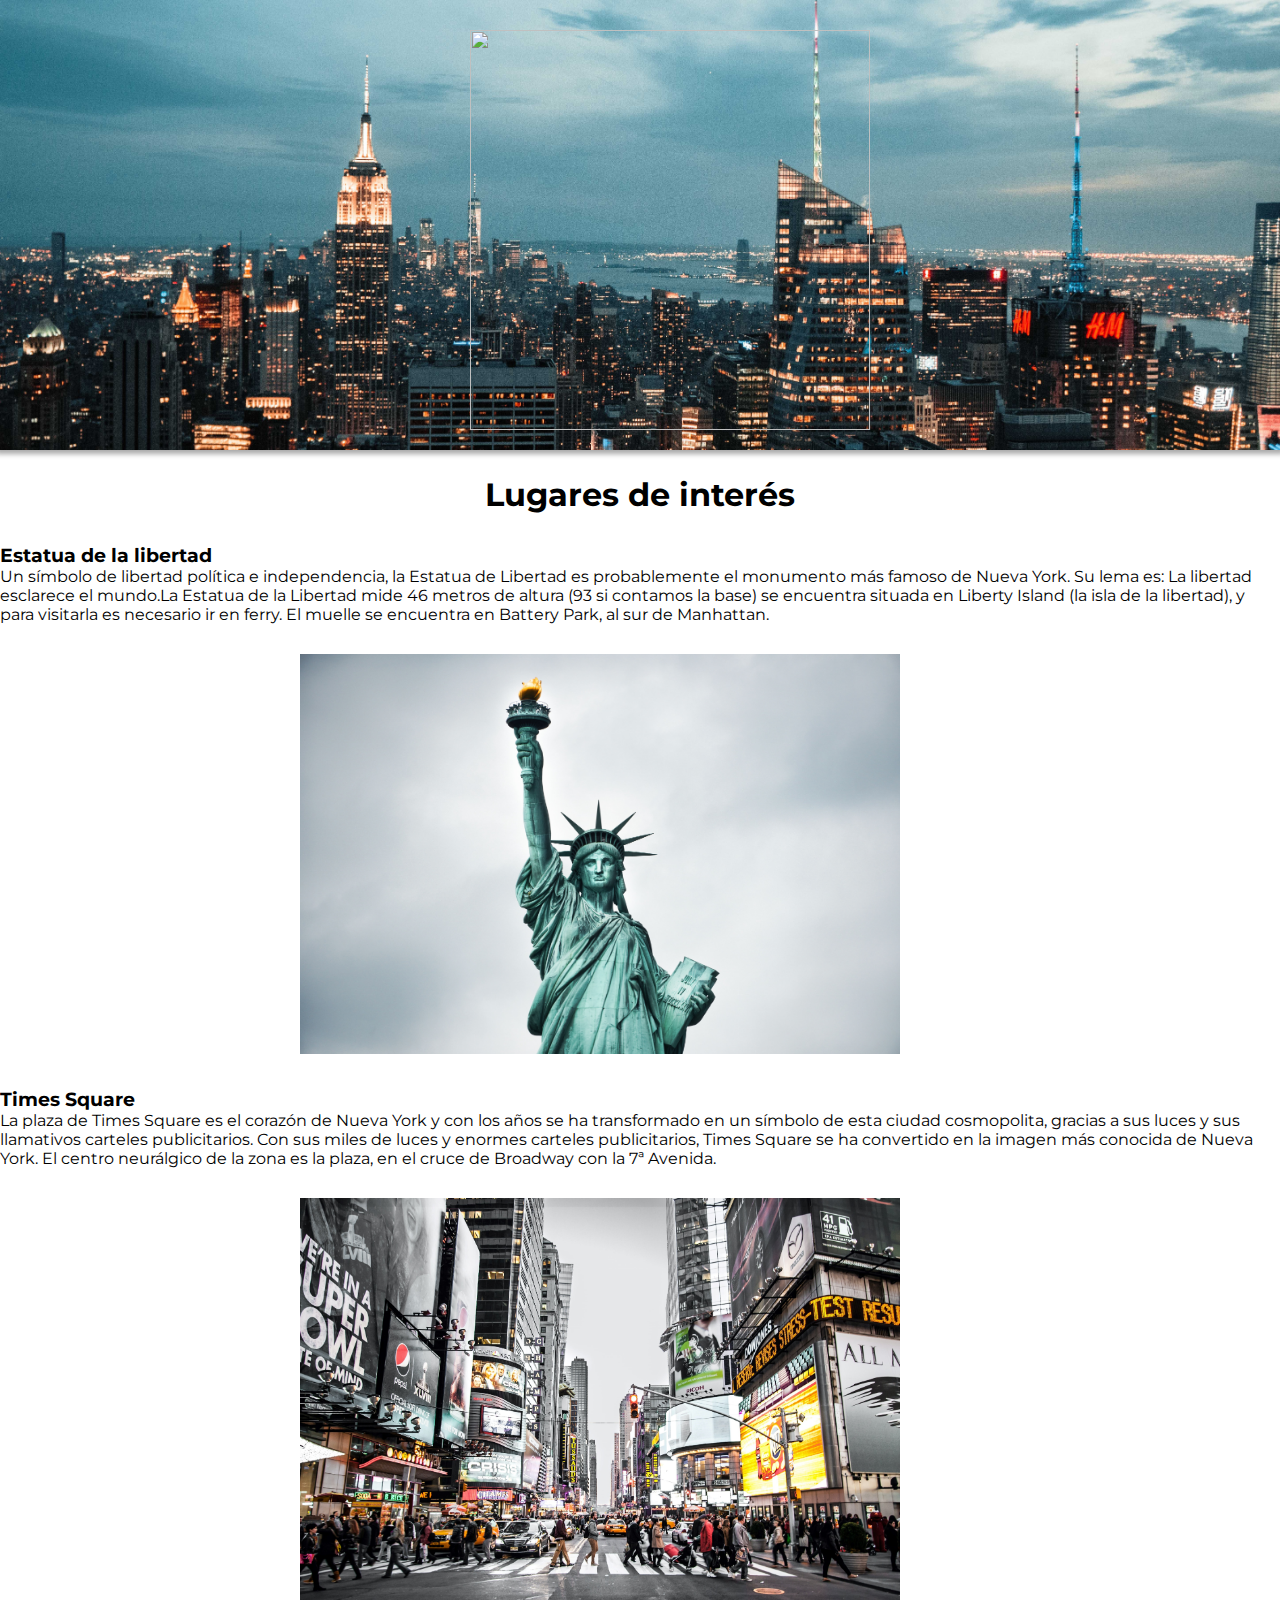
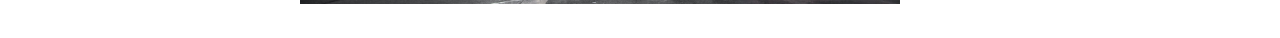
==== externos/GaleriaImgs.html @ 052c3437 "ccjcd44wdce" ====
<!DOCTYPE html>
<html lang="en">

<head>
    <meta charset="UTF-8">
    <meta http-equiv="X-UA-Compatible" content="IE=edge">
    <meta name="viewport" content="width=device-width, initial-scale=1.0">
    <title>Lugares de Interés</title>
    <link rel="stylesheet" href="../css/styleGale.css">
    <link rel="shortcut icon" href="img/new y.png" type="image/x-icon">
</head>

<body>
    <div class="header">
        <a href="../index.html"><img class="tituloimg" src="../img/NEWYORKTIT.png" alt=""></a>
    </div>
    <div>
        <H1 class="titulos">Lugares de interés</H1>
        <div>
            <h3>Estatua de la libertad</h3>
            <p>Un símbolo de libertad política e independencia, la Estatua de Libertad es probablemente el monumento más famoso de Nueva York. Su lema es: La libertad esclarece el mundo.La Estatua de la Libertad mide 46 metros de altura (93 si contamos la
                base) se encuentra situada en Liberty Island (la isla de la libertad), y para visitarla es necesario ir en ferry. El muelle se encuentra en Battery Park, al sur de Manhattan.</p>
        </div>
        <div class=>
            <img src="../img/Liber.jpg" alt="" class="imgs">
        </div>
        <div>
            <h3>Times Square</h3>
            <p>La plaza de Times Square es el corazón de Nueva York y con los años se ha transformado en un símbolo de esta ciudad cosmopolita, gracias a sus luces y sus llamativos carteles publicitarios. Con sus miles de luces y enormes carteles publicitarios,
                Times Square se ha convertido en la imagen más conocida de Nueva York. El centro neurálgico de la zona es la plaza, en el cruce de Broadway con la 7ª Avenida.</p>
        </div>
        <div class=>
            <img src="../img/Imagen4.jpg" alt="" class="imgs">
        </div>
    </div>
</body>

</html>
---- css/styleGale.css ----
@import url('https://fonts.googleapis.com/css2?family=Montserrat:wght@500&display=swap');
* {
    margin: 0%;
}

body {
    font-family: 'Montserrat', sans-serif;
}

.header {
    background-image: url(../img/night.jpg);
    height: 450px;
    background-position: center;
    background-size: cover;
    box-shadow: 0px 0px 5px 4px rgba(0, 0, 0, 0.342);
}

.tituloimg {
    height: 400px;
    width: 400px;
    margin-left: 470px;
    margin-top: 30px;
}

.titulos {
    text-align: center;
    margin-bottom: 30px;
    padding-top: 25px;
}

.row:after {
    content: "";
    display: table;
    clear: both;
}

.column-2 {
    width: 50%;
    float: left;
}

.imgs {
    margin-left: 300px;
    width: 600px;
    margin-top: 30px;
    margin-bottom: 30px;
}
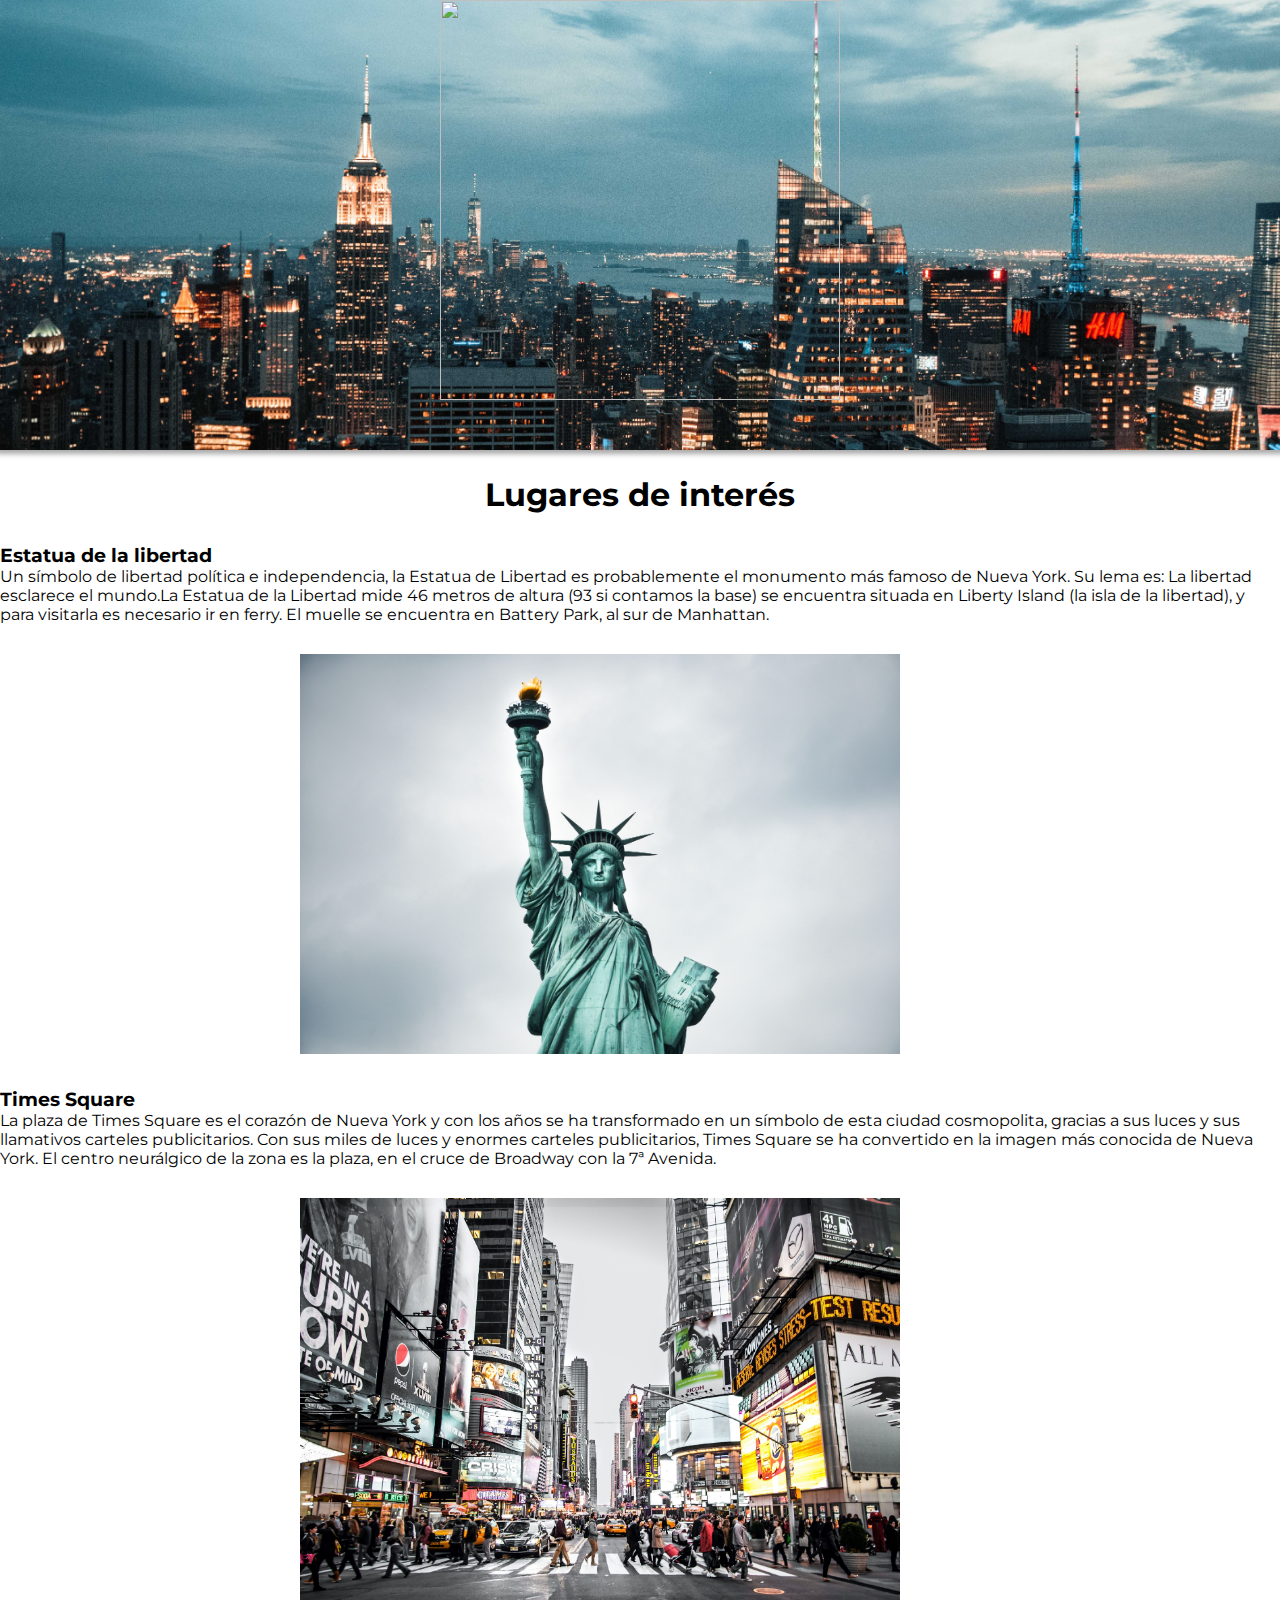
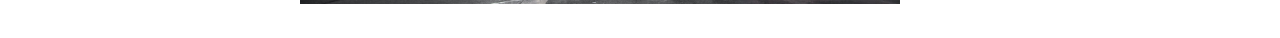
==== commit 832b9d42: "ccjcd44wdcedf" ====
--- a/externos/GaleriaImgs.html
+++ b/externos/GaleriaImgs.html
@@ -14,7 +14,7 @@
     <div class="header">
         <a href="../index.html"><img class="tituloimg" src="../img/NEWYORKTIT.png" alt=""></a>
     </div>
-    <div>
+    <div class="Contenidos">
         <H1 class="titulos">Lugares de interés</H1>
         <div>
             <h3>Estatua de la libertad</h3>
--- a/css/styleGale.css
+++ b/css/styleGale.css
@@ -13,13 +13,12 @@
     background-position: center;
     background-size: cover;
     box-shadow: 0px 0px 5px 4px rgba(0, 0, 0, 0.342);
+    text-align: center;
 }
 
 .tituloimg {
     height: 400px;
     width: 400px;
-    margin-left: 470px;
-    margin-top: 30px;
 }
 
 .titulos {
@@ -44,4 +43,27 @@
     width: 600px;
     margin-top: 30px;
     margin-bottom: 30px;
+}
+
+@media screen and (max-width: 980px) {
+    .header {
+        height: 350px;
+        width: 100%;
+    }
+    .tituloimg {
+        height: 230px;
+        width: 230px;
+        margin-top: 50px;
+    }
+    .Contenidos {
+        font-size: 10px;
+        float: left;
+        width: 300px;
+    }
+    .imgs {
+        width: 200px;
+        margin-top: 30px;
+        margin-bottom: 30px;
+        margin-left: 20px;
+    }
 }